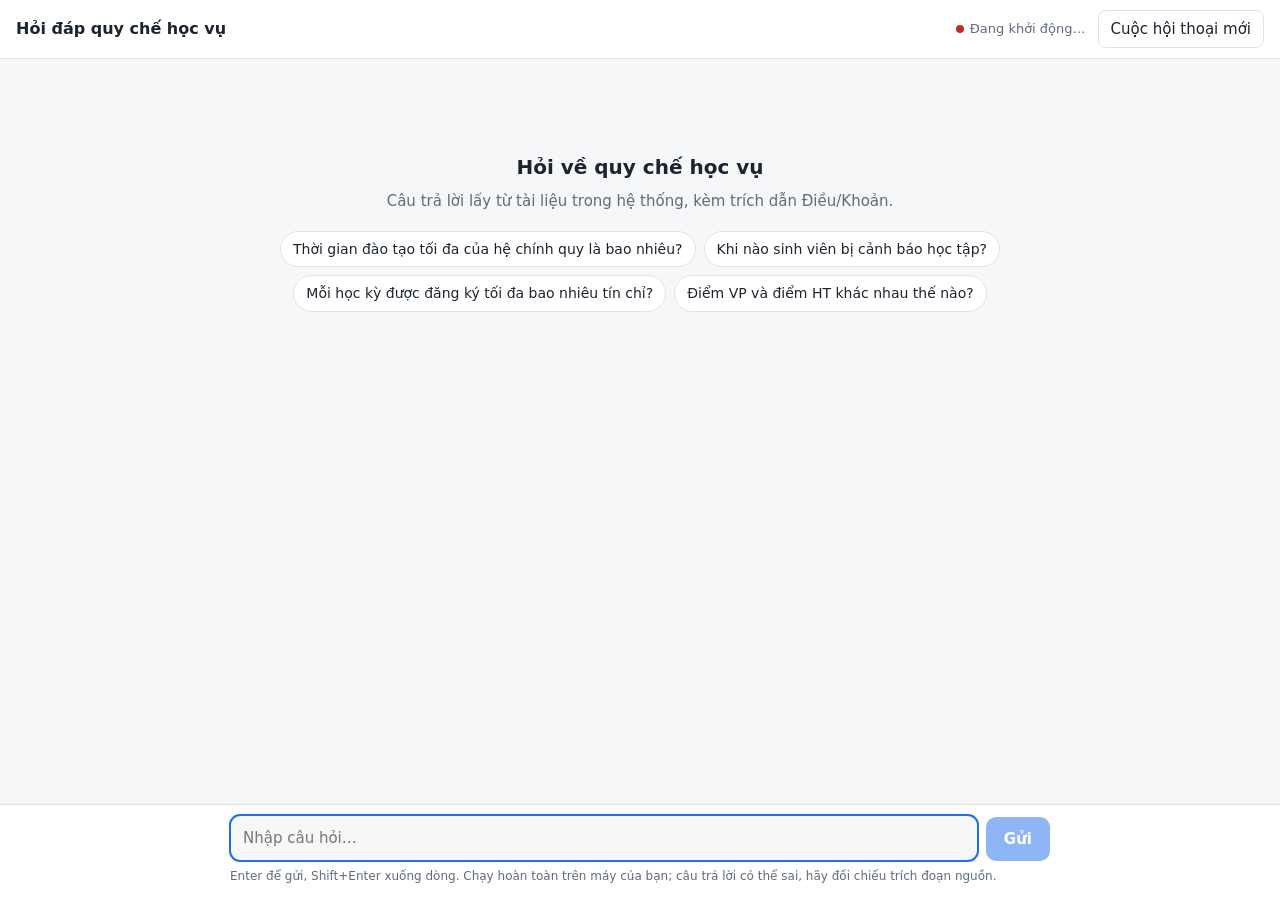
==== app/static/index.html @ e62d804d "feat: docker stack, Qdrant ingest, hybrid retrieval and streaming chat UI" ====
<!doctype html>
<html lang="vi">
<head>
<meta charset="utf-8">
<meta name="viewport" content="width=device-width, initial-scale=1">
<title>Hỏi đáp quy chế học vụ</title>
<style>
  :root {
    --bg: #f6f7f9; --surface: #ffffff; --surface-2: #f0f2f5; --text: #1c2430; --muted: #5f6b7a;
    --border: #dfe3e8; --accent: #1f6feb; --accent-text: #ffffff; --ok: #1a7f37; --warn: #b26b00;
    --err: #c62828; --user: #e8f0fe; --code: #f3f4f6; --shadow: 0 1px 2px rgba(16,24,40,.06);
  }
  @media (prefers-color-scheme: dark) {
    :root {
      --bg: #0f1216; --surface: #171b21; --surface-2: #1f242c; --text: #e6e9ee; --muted: #9aa4b2;
      --border: #2b313a; --accent: #4c8dff; --accent-text: #0b0e12; --ok: #3fb950; --warn: #d29922;
      --err: #f47067; --user: #1c2a42; --code: #222831; --shadow: none;
    }
  }
  * { box-sizing: border-box; }
  html, body { height: 100%; margin: 0; }
  body {
    background: var(--bg); color: var(--text);
    font: 15px/1.6 system-ui, -apple-system, "Segoe UI", Roboto, "Helvetica Neue", Arial, sans-serif;
    display: flex; flex-direction: column;
  }
  header {
    display: flex; align-items: center; gap: 12px; padding: 10px 16px;
    background: var(--surface); border-bottom: 1px solid var(--border);
  }
  header h1 { font-size: 16px; margin: 0; font-weight: 600; flex: 1; min-width: 0;
    white-space: nowrap; overflow: hidden; text-overflow: ellipsis; }
  .status { display: inline-flex; align-items: center; gap: 6px; font-size: 13px; color: var(--muted);
    max-width: 45vw; overflow: hidden; text-overflow: ellipsis; white-space: nowrap; }
  .dot { width: 8px; height: 8px; border-radius: 50%; background: var(--warn); flex: none; }
  .status.ready .dot { background: var(--ok); }
  .status.down .dot { background: var(--err); }
  button { font: inherit; cursor: pointer; }
  .btn { border: 1px solid var(--border); background: var(--surface); color: var(--text);
    padding: 6px 12px; border-radius: 8px; }
  .btn:hover { background: var(--surface-2); }
  main { flex: 1; overflow-y: auto; }
  .thread { max-width: 820px; margin: 0 auto; padding: 20px 16px 8px; }
  .empty { text-align: center; color: var(--muted); padding: 8vh 0 0; }
  .empty h2 { color: var(--text); font-size: 20px; margin: 0 0 6px; }
  .chips { display: flex; flex-wrap: wrap; justify-content: center; gap: 8px; margin-top: 18px; }
  .chip { border: 1px solid var(--border); background: var(--surface); color: var(--text);
    border-radius: 999px; padding: 6px 12px; font-size: 14px; }
  .chip:hover { border-color: var(--accent); }
  .msg { margin: 14px 0; display: flex; }
  .msg.user { justify-content: flex-end; }
  .bubble { max-width: 100%; padding: 10px 14px; border-radius: 12px; overflow-wrap: anywhere; }
  .msg.user .bubble { background: var(--user); max-width: 85%; white-space: pre-wrap; }
  .msg.bot .bubble { background: var(--surface); border: 1px solid var(--border); box-shadow: var(--shadow); width: 100%; }
  .note { font-size: 13px; color: var(--muted); margin-bottom: 6px; }
  .answer > :first-child { margin-top: 0; } .answer > :last-child { margin-bottom: 0; }
  .answer p, .excerpt p { margin: 0 0 8px; } .answer ul, .answer ol, .excerpt ul, .excerpt ol { margin: 0 0 8px; padding-left: 22px; }
  .answer h3, .answer h4, .excerpt h3, .excerpt h4 { font-size: 15px; margin: 10px 0 6px; }
  .answer table, .excerpt table { border-collapse: collapse; margin: 8px 0; font-size: 14px; display: block; overflow-x: auto; }
  .answer th, .answer td, .excerpt th, .excerpt td { border: 1px solid var(--border); padding: 4px 8px; text-align: left; vertical-align: top; }
  .answer th, .excerpt th { background: var(--surface-2); }
  code { background: var(--code); padding: 1px 4px; border-radius: 4px; }
  .cursor::after { content: "▍"; color: var(--muted); animation: blink 1s steps(1) infinite; }
  @keyframes blink { 50% { opacity: 0; } }
  .thinking { color: var(--muted); font-size: 14px; }
  .error { color: var(--err); }
  .sources { margin-top: 10px; border-top: 1px dashed var(--border); padding-top: 8px; }
  .sources h3 { font-size: 13px; color: var(--muted); margin: 0 0 6px; font-weight: 600; text-transform: uppercase; letter-spacing: .03em; }
  .src { display: block; width: 100%; text-align: left; border: 1px solid var(--border); background: var(--surface-2);
    color: var(--text); border-radius: 8px; padding: 6px 10px; margin: 6px 0 0; font-size: 14px; }
  .src:hover { border-color: var(--accent); }
  .src small { color: var(--muted); }
  .excerpt { border: 1px solid var(--border); border-top: none; border-radius: 0 0 8px 8px; padding: 8px 12px;
    font-size: 14px; background: var(--surface); max-height: 360px; overflow: auto; }
  .excerpt .meta { color: var(--muted); font-size: 13px; margin-bottom: 6px; }
  footer { background: var(--surface); border-top: 1px solid var(--border); padding: 10px 16px 14px; }
  form { max-width: 820px; margin: 0 auto; display: flex; gap: 8px; align-items: flex-end; }
  textarea { flex: 1; resize: none; min-height: 44px; max-height: 180px; padding: 10px 12px; border-radius: 10px;
    border: 1px solid var(--border); background: var(--bg); color: var(--text); font: inherit; }
  textarea:focus { outline: 2px solid var(--accent); outline-offset: -1px; }
  .send { background: var(--accent); color: var(--accent-text); border: none; border-radius: 10px; height: 44px; padding: 0 18px; font-weight: 600; }
  .send:disabled { opacity: .5; cursor: not-allowed; }
  .hint { max-width: 820px; margin: 6px auto 0; font-size: 12px; color: var(--muted); }
  @media (max-width: 600px) { .status span.text { display: none; } header h1 { font-size: 15px; } }
</style>
</head>
<body>
<header>
  <h1>Hỏi đáp quy chế học vụ</h1>
  <span id="status" class="status" title=""><span class="dot"></span><span class="text">Đang kiểm tra…</span></span>
  <button id="reset" class="btn" type="button">Cuộc hội thoại mới</button>
</header>

<main id="scroller">
  <div id="thread" class="thread">
    <div id="empty" class="empty">
      <h2>Hỏi về quy chế học vụ</h2>
      <div>Câu trả lời lấy từ tài liệu trong hệ thống, kèm trích dẫn Điều/Khoản.</div>
      <div class="chips">
        <button class="chip" type="button">Thời gian đào tạo tối đa của hệ chính quy là bao nhiêu?</button>
        <button class="chip" type="button">Khi nào sinh viên bị cảnh báo học tập?</button>
        <button class="chip" type="button">Mỗi học kỳ được đăng ký tối đa bao nhiêu tín chỉ?</button>
        <button class="chip" type="button">Điểm VP và điểm HT khác nhau thế nào?</button>
      </div>
    </div>
  </div>
</main>

<footer>
  <form id="form">
    <textarea id="input" rows="1" placeholder="Nhập câu hỏi…"></textarea>
    <button id="send" class="send" type="submit">Gửi</button>
  </form>
  <div class="hint">Enter để gửi, Shift+Enter xuống dòng. Chạy hoàn toàn trên máy của bạn; câu trả lời có thể sai, hãy đối chiếu trích đoạn nguồn.</div>
</footer>

<script>
(() => {
  const HISTORY_MESSAGES = 6;              // last 3 user/assistant turns are sent as context
  const $ = (id) => document.getElementById(id);
  const thread = $("thread"), scroller = $("scroller"), input = $("input"), sendBtn = $("send");
  let history = [];                         // kept in memory only
  let ready = false, busy = false, controller = null;

  // ---- markdown ----
  const escapeHtml = (s) => s.replace(/[&<>"']/g, (c) => ({ "&": "&amp;", "<": "&lt;", ">": "&gt;", '"': "&quot;", "'": "&#39;" }[c]));
  // Small built-in Markdown renderer (no CDN: the app must work offline). Handles what the
  // model and the excerpts use: paragraphs, "-"/"o"/"+" bullets, numbered lists, tables,
  // headings, **bold**, *italic*, `code`. Input is escaped first, so no HTML gets through.
  function inline(s) {
    return escapeHtml(s)
      .replace(/`([^`]+)`/g, "<code>$1</code>")
      .replace(/\*\*([^*]+)\*\*/g, "<strong>$1</strong>")
      .replace(/(^|[\s(])\*([^*\s][^*]*)\*/g, "$1<em>$2</em>")
      .replace(/&lt;br&gt;/g, "<br>");
  }
  function md(text) {
    const lines = String(text).replace(/\r/g, "").split("\n");
    const out = [];
    let list = null;   // "ul" | "ol"
    const closeList = () => { if (list) { out.push(`</${list}>`); list = null; } };
    for (let i = 0; i < lines.length; i++) {
      const line = lines[i].trim();
      if (!line) { closeList(); continue; }
      if (line.startsWith("|") && i + 1 < lines.length && /^\|?\s*:?-{2,}/.test(lines[i + 1].trim())) {
        closeList();
        const cells = (l) => l.trim().replace(/^\||\|$/g, "").split("|").map((c) => inline(c.trim()));
        const head = cells(line);
        i += 1;
        const rows = [];
        while (i + 1 < lines.length && lines[i + 1].trim().startsWith("|")) rows.push(cells(lines[++i]));
        out.push("<table><thead><tr>" + head.map((c) => `<th>${c}</th>`).join("") + "</tr></thead><tbody>"
          + rows.map((r) => "<tr>" + r.map((c) => `<td>${c}</td>`).join("") + "</tr>").join("") + "</tbody></table>");
        continue;
      }
      let m;
      if ((m = line.match(/^(#{1,4})\s+(.*)$/))) { closeList(); const n = Math.min(m[1].length + 2, 6); out.push(`<h${n}>${inline(m[2])}</h${n}>`); continue; }
      if ((m = line.match(/^[-*+•o]\s+(.*)$/))) {
        if (list !== "ul") { closeList(); out.push("<ul>"); list = "ul"; }
        out.push(`<li>${inline(m[1])}</li>`); continue;
      }
      if ((m = line.match(/^(\d+)[.)]\s+(.*)$/)) && list === "ol") { out.push(`<li>${inline(m[2])}</li>`); continue; }
      if ((m = line.match(/^(\d+)[.)]\s+(.*)$/)) && /^\d+[.)]\s/.test((lines[i + 1] || "").trim())) {
        closeList(); out.push(`<ol start="${m[1]}">`); list = "ol"; out.push(`<li>${inline(m[2])}</li>`); continue;
      }
      closeList();
      out.push(`<p>${inline(line)}</p>`);
    }
    closeList();
    return out.join("");
  }

  // ---- status ----
  async function pollHealth() {
    const el = $("status"), text = el.querySelector(".text");
    let msg, cls, detail = "";
    try {
      const r = await fetch("/health", { cache: "no-store" });
      const h = await r.json();
      detail = JSON.stringify(h, null, 2);
      if (h.ready) { msg = "Sẵn sàng"; cls = "ready"; }
      else if (h.ollama !== "ok") { msg = "Chưa kết nối được Ollama"; cls = "down"; }
      else if (String(h.embed_model).startsWith("missing")) { msg = "Đang tải model embedding…"; }
      else if (String(h.llm_model).startsWith("missing")) { msg = "Đang tải model ngôn ngữ…"; }
      else if (h.qdrant !== "ok") { msg = "Chưa kết nối được Qdrant"; cls = "down"; }
      else if (!h.points) { msg = h.ingest === "running" ? "Đang nạp tài liệu…" : "Chưa có tài liệu (chưa ingest)"; }
      else { msg = "Chưa sẵn sàng"; }
      ready = !!h.ready;
    } catch (e) {
      msg = "Đang khởi động…"; cls = "down"; ready = false;
    }
    el.className = "status " + (cls || "");
    text.textContent = msg;
    el.title = detail;
    updateSend();
    setTimeout(pollHealth, ready ? 30000 : 4000);
  }
  function updateSend() {
    sendBtn.disabled = busy ? false : (!ready || !input.value.trim());
    sendBtn.textContent = busy ? "Dừng" : "Gửi";
    sendBtn.title = ready ? "" : "Hệ thống chưa sẵn sàng";
  }

  // ---- rendering ----
  function scrollDown() { scroller.scrollTop = scroller.scrollHeight; }
  function addUser(text) {
    $("empty")?.remove();
    const row = document.createElement("div");
    row.className = "msg user";
    row.innerHTML = `<div class="bubble"></div>`;
    row.firstChild.textContent = text;
    thread.appendChild(row);
    scrollDown();
  }
  function addBot() {
    const row = document.createElement("div");
    row.className = "msg bot";
    row.innerHTML = `<div class="bubble"><div class="note" hidden></div><div class="answer"><span class="thinking">Đang tra cứu tài liệu…</span></div><div class="sources" hidden><h3>Nguồn tham khảo</h3></div></div>`;
    thread.appendChild(row);
    scrollDown();
    return {
      note: row.querySelector(".note"),
      answer: row.querySelector(".answer"),
      sources: row.querySelector(".sources"),
    };
  }
  function renderSources(box, sources) {
    if (!sources.length) return;
    box.hidden = false;
    sources.forEach((s, i) => {
      const pages = s.page_end && s.page_end !== s.page ? `trang ${s.page}–${s.page_end}` : `trang ${s.page}`;
      const btn = document.createElement("button");
      btn.type = "button";
      btn.className = "src";
      btn.setAttribute("aria-expanded", "false");
      btn.innerHTML = `<b>[${i + 1}]</b> ${escapeHtml(s.label)}${s.article_title ? " – " + escapeHtml(s.article_title) : ""} <small>· ${pages} · ${escapeHtml(s.doc_short_title || s.doc_title || "")}</small>`;
      const panel = document.createElement("div");
      panel.className = "excerpt";
      panel.hidden = true;
      const refs = (s.source_refs || []).join("; ");
      panel.innerHTML = `<div class="meta">${escapeHtml(s.doc_title || "")} · ${pages}${refs ? " · Nguồn gốc: " + escapeHtml(refs) : ""}</div>${md(s.text || "")}`;
      btn.onclick = () => {
        panel.hidden = !panel.hidden;
        btn.setAttribute("aria-expanded", String(!panel.hidden));
      };
      box.append(btn, panel);
    });
  }

  // ---- SSE over fetch (POST) ----
  async function* sse(response) {
    const reader = response.body.getReader();
    const decoder = new TextDecoder();
    let buf = "";
    for (;;) {
      const { value, done } = await reader.read();
      if (done) break;
      buf += decoder.decode(value, { stream: true });
      let idx;
      while ((idx = buf.indexOf("\n\n")) >= 0) {
        const raw = buf.slice(0, idx); buf = buf.slice(idx + 2);
        let event = "message", data = "";
        for (const line of raw.split("\n")) {
          if (line.startsWith("event:")) event = line.slice(6).trim();
          else if (line.startsWith("data:")) data += line.slice(5).trim();
        }
        yield { event, data: data ? JSON.parse(data) : null };
      }
    }
  }

  async function ask(text) {
    text = text.trim();
    if (!text || busy) return;
    busy = true; updateSend();
    addUser(text);
    const view = addBot();
    let answer = "", pending = false, finished = false;
    const paint = (final) => {
      if (finished && !final) return;
      if (final) finished = true;
      view.answer.innerHTML = md(answer || "");
      view.answer.classList.toggle("cursor", !final);
      scrollDown();
    };
    controller = new AbortController();
    try {
      const resp = await fetch("/chat", {
        method: "POST",
        headers: { "Content-Type": "application/json" },
        body: JSON.stringify({ message: text, history: history.slice(-HISTORY_MESSAGES) }),
        signal: controller.signal,
      });
      if (!resp.ok) throw new Error(`HTTP ${resp.status}: ${await resp.text()}`);
      for await (const { event, data } of sse(resp)) {
        if (event === "query") {
          view.note.hidden = false;
          view.note.textContent = "Tra cứu với câu hỏi: " + data;
        } else if (event === "token") {
          answer += data;
          if (!pending) { pending = true; requestAnimationFrame(() => { pending = false; paint(false); }); }
        } else if (event === "sources") {
          paint(true);
          renderSources(view.sources, data || []);
        } else if (event === "error") {
          throw new Error(data && data.message);
        }
      }
      paint(true);
      history.push({ role: "user", content: text }, { role: "assistant", content: answer });
    } catch (e) {
      if (e.name === "AbortError") {
        paint(true);
        if (answer) history.push({ role: "user", content: text }, { role: "assistant", content: answer });
      } else {
        view.answer.classList.remove("cursor");
        view.answer.innerHTML = `<span class="error">Lỗi: ${escapeHtml(String(e.message || e))}</span>`;
      }
    } finally {
      busy = false; controller = null; updateSend(); input.focus();
    }
  }

  // ---- events ----
  $("form").addEventListener("submit", (e) => {
    e.preventDefault();
    if (busy) { controller?.abort(); return; }
    const text = input.value;
    input.value = ""; autosize();
    ask(text);
  });
  input.addEventListener("keydown", (e) => {
    if (e.key === "Enter" && !e.shiftKey && !e.isComposing) { e.preventDefault(); $("form").requestSubmit(); }
  });
  function autosize() { input.style.height = "auto"; input.style.height = Math.min(input.scrollHeight, 180) + "px"; updateSend(); }
  input.addEventListener("input", autosize);
  document.querySelectorAll(".chip").forEach((c) => c.addEventListener("click", () => { if (ready) ask(c.textContent); }));
  $("reset").addEventListener("click", () => {
    controller?.abort();
    history = [];
    location.reload();
  });

  pollHealth();
  input.focus();
})();
</script>
</body>
</html>
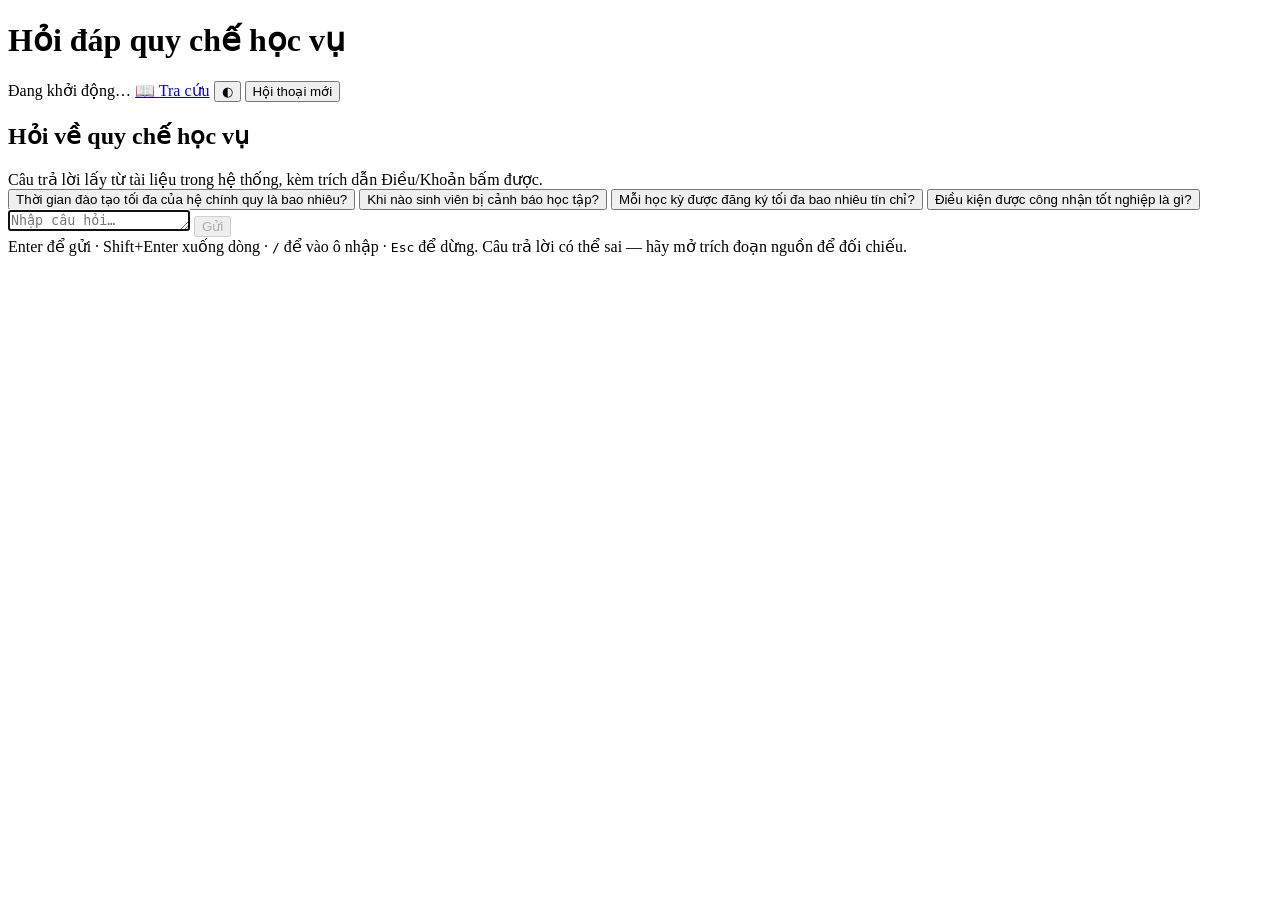
==== commit 180dbd33: "enhance and add report" ====
--- a/app/static/index.html
+++ b/app/static/index.html
@@ -4,129 +4,76 @@
 <meta charset="utf-8">
 <meta name="viewport" content="width=device-width, initial-scale=1">
 <title>Hỏi đáp quy chế học vụ</title>
-<style>
-  :root {
-    --bg: #f6f7f9; --surface: #ffffff; --surface-2: #f0f2f5; --text: #1c2430; --muted: #5f6b7a;
-    --border: #dfe3e8; --accent: #1f6feb; --accent-text: #ffffff; --ok: #1a7f37; --warn: #b26b00;
-    --err: #c62828; --user: #e8f0fe; --code: #f3f4f6; --shadow: 0 1px 2px rgba(16,24,40,.06);
-  }
-  @media (prefers-color-scheme: dark) {
-    :root {
-      --bg: #0f1216; --surface: #171b21; --surface-2: #1f242c; --text: #e6e9ee; --muted: #9aa4b2;
-      --border: #2b313a; --accent: #4c8dff; --accent-text: #0b0e12; --ok: #3fb950; --warn: #d29922;
-      --err: #f47067; --user: #1c2a42; --code: #222831; --shadow: none;
-    }
-  }
-  * { box-sizing: border-box; }
-  html, body { height: 100%; margin: 0; }
-  body {
-    background: var(--bg); color: var(--text);
-    font: 15px/1.6 system-ui, -apple-system, "Segoe UI", Roboto, "Helvetica Neue", Arial, sans-serif;
-    display: flex; flex-direction: column;
-  }
-  header {
-    display: flex; align-items: center; gap: 12px; padding: 10px 16px;
-    background: var(--surface); border-bottom: 1px solid var(--border);
-  }
-  header h1 { font-size: 16px; margin: 0; font-weight: 600; flex: 1; min-width: 0;
-    white-space: nowrap; overflow: hidden; text-overflow: ellipsis; }
-  .status { display: inline-flex; align-items: center; gap: 6px; font-size: 13px; color: var(--muted);
-    max-width: 45vw; overflow: hidden; text-overflow: ellipsis; white-space: nowrap; }
-  .dot { width: 8px; height: 8px; border-radius: 50%; background: var(--warn); flex: none; }
-  .status.ready .dot { background: var(--ok); }
-  .status.down .dot { background: var(--err); }
-  button { font: inherit; cursor: pointer; }
-  .btn { border: 1px solid var(--border); background: var(--surface); color: var(--text);
-    padding: 6px 12px; border-radius: 8px; }
-  .btn:hover { background: var(--surface-2); }
-  main { flex: 1; overflow-y: auto; }
-  .thread { max-width: 820px; margin: 0 auto; padding: 20px 16px 8px; }
-  .empty { text-align: center; color: var(--muted); padding: 8vh 0 0; }
-  .empty h2 { color: var(--text); font-size: 20px; margin: 0 0 6px; }
-  .chips { display: flex; flex-wrap: wrap; justify-content: center; gap: 8px; margin-top: 18px; }
-  .chip { border: 1px solid var(--border); background: var(--surface); color: var(--text);
-    border-radius: 999px; padding: 6px 12px; font-size: 14px; }
-  .chip:hover { border-color: var(--accent); }
-  .msg { margin: 14px 0; display: flex; }
-  .msg.user { justify-content: flex-end; }
-  .bubble { max-width: 100%; padding: 10px 14px; border-radius: 12px; overflow-wrap: anywhere; }
-  .msg.user .bubble { background: var(--user); max-width: 85%; white-space: pre-wrap; }
-  .msg.bot .bubble { background: var(--surface); border: 1px solid var(--border); box-shadow: var(--shadow); width: 100%; }
-  .note { font-size: 13px; color: var(--muted); margin-bottom: 6px; }
-  .answer > :first-child { margin-top: 0; } .answer > :last-child { margin-bottom: 0; }
-  .answer p, .excerpt p { margin: 0 0 8px; } .answer ul, .answer ol, .excerpt ul, .excerpt ol { margin: 0 0 8px; padding-left: 22px; }
-  .answer h3, .answer h4, .excerpt h3, .excerpt h4 { font-size: 15px; margin: 10px 0 6px; }
-  .answer table, .excerpt table { border-collapse: collapse; margin: 8px 0; font-size: 14px; display: block; overflow-x: auto; }
-  .answer th, .answer td, .excerpt th, .excerpt td { border: 1px solid var(--border); padding: 4px 8px; text-align: left; vertical-align: top; }
-  .answer th, .excerpt th { background: var(--surface-2); }
-  code { background: var(--code); padding: 1px 4px; border-radius: 4px; }
-  .cursor::after { content: "▍"; color: var(--muted); animation: blink 1s steps(1) infinite; }
-  @keyframes blink { 50% { opacity: 0; } }
-  .thinking { color: var(--muted); font-size: 14px; }
-  .error { color: var(--err); }
-  .sources { margin-top: 10px; border-top: 1px dashed var(--border); padding-top: 8px; }
-  .sources h3 { font-size: 13px; color: var(--muted); margin: 0 0 6px; font-weight: 600; text-transform: uppercase; letter-spacing: .03em; }
-  .src { display: block; width: 100%; text-align: left; border: 1px solid var(--border); background: var(--surface-2);
-    color: var(--text); border-radius: 8px; padding: 6px 10px; margin: 6px 0 0; font-size: 14px; }
-  .src:hover { border-color: var(--accent); }
-  .src small { color: var(--muted); }
-  .excerpt { border: 1px solid var(--border); border-top: none; border-radius: 0 0 8px 8px; padding: 8px 12px;
-    font-size: 14px; background: var(--surface); max-height: 360px; overflow: auto; }
-  .excerpt .meta { color: var(--muted); font-size: 13px; margin-bottom: 6px; }
-  footer { background: var(--surface); border-top: 1px solid var(--border); padding: 10px 16px 14px; }
-  form { max-width: 820px; margin: 0 auto; display: flex; gap: 8px; align-items: flex-end; }
-  textarea { flex: 1; resize: none; min-height: 44px; max-height: 180px; padding: 10px 12px; border-radius: 10px;
-    border: 1px solid var(--border); background: var(--bg); color: var(--text); font: inherit; }
-  textarea:focus { outline: 2px solid var(--accent); outline-offset: -1px; }
-  .send { background: var(--accent); color: var(--accent-text); border: none; border-radius: 10px; height: 44px; padding: 0 18px; font-weight: 600; }
-  .send:disabled { opacity: .5; cursor: not-allowed; }
-  .hint { max-width: 820px; margin: 6px auto 0; font-size: 12px; color: var(--muted); }
-  @media (max-width: 600px) { .status span.text { display: none; } header h1 { font-size: 15px; } }
-</style>
+<link rel="stylesheet" href="/static/style.css">
 </head>
 <body>
 <header>
   <h1>Hỏi đáp quy chế học vụ</h1>
   <span id="status" class="status" title=""><span class="dot"></span><span class="text">Đang kiểm tra…</span></span>
-  <button id="reset" class="btn" type="button">Cuộc hội thoại mới</button>
+  <a class="btn" href="/browse" title="Đọc toàn văn quy chế (Ctrl+K)">📖 <span class="text">Tra cứu</span></a>
+  <button id="theme" class="btn icon" type="button" title="Đổi giao diện sáng/tối">◐</button>
+  <button id="reset" class="btn" type="button">Hội thoại mới</button>
 </header>
 
 <main id="scroller">
-  <div id="thread" class="thread">
+  <div id="thread" class="wrap">
     <div id="empty" class="empty">
       <h2>Hỏi về quy chế học vụ</h2>
-      <div>Câu trả lời lấy từ tài liệu trong hệ thống, kèm trích dẫn Điều/Khoản.</div>
+      <div>Câu trả lời lấy từ tài liệu trong hệ thống, kèm trích dẫn Điều/Khoản bấm được.</div>
       <div class="chips">
         <button class="chip" type="button">Thời gian đào tạo tối đa của hệ chính quy là bao nhiêu?</button>
         <button class="chip" type="button">Khi nào sinh viên bị cảnh báo học tập?</button>
         <button class="chip" type="button">Mỗi học kỳ được đăng ký tối đa bao nhiêu tín chỉ?</button>
-        <button class="chip" type="button">Điểm VP và điểm HT khác nhau thế nào?</button>
+        <button class="chip" type="button">Điều kiện được công nhận tốt nghiệp là gì?</button>
       </div>
     </div>
   </div>
 </main>
 
 <footer>
-  <form id="form">
-    <textarea id="input" rows="1" placeholder="Nhập câu hỏi…"></textarea>
+  <form id="form" class="composer">
+    <textarea id="input" rows="1" placeholder="Nhập câu hỏi…" autofocus></textarea>
     <button id="send" class="send" type="submit">Gửi</button>
   </form>
-  <div class="hint">Enter để gửi, Shift+Enter xuống dòng. Chạy hoàn toàn trên máy của bạn; câu trả lời có thể sai, hãy đối chiếu trích đoạn nguồn.</div>
+  <div class="hint">Enter để gửi · Shift+Enter xuống dòng · <kbd>/</kbd> để vào ô nhập · <kbd>Esc</kbd> để dừng.
+    Câu trả lời có thể sai — hãy mở trích đoạn nguồn để đối chiếu.</div>
 </footer>
 
 <script>
 (() => {
   const HISTORY_MESSAGES = 6;              // last 3 user/assistant turns are sent as context
+  const STORE_KEY = "regs-chat-v1";        // this browser only; never leaves the machine
+  const STORE_MAX = 20;                    // messages kept across reloads
   const $ = (id) => document.getElementById(id);
   const thread = $("thread"), scroller = $("scroller"), input = $("input"), sendBtn = $("send");
-  let history = [];                         // kept in memory only
+  let history = [];
   let ready = false, busy = false, controller = null;
 
+  // ---- theme: auto -> light -> dark ----
+  const theme = {
+    get: () => { try { return localStorage.getItem("regs-theme") || "auto"; } catch { return "auto"; } },
+    set(v) {
+      try { localStorage.setItem("regs-theme", v); } catch {}
+      if (v === "auto") document.documentElement.removeAttribute("data-theme");
+      else document.documentElement.setAttribute("data-theme", v);
+      $("theme").title = { auto: "Theo hệ thống", light: "Giao diện sáng", dark: "Giao diện tối" }[v];
+      $("theme").textContent = { auto: "◐", light: "☀", dark: "☾" }[v];
+    },
+  };
+  theme.set(theme.get());
+  $("theme").addEventListener("click", () => {
+    const next = { auto: "light", light: "dark", dark: "auto" }[theme.get()];
+    theme.set(next);
+  });
+
   // ---- markdown ----
-  const escapeHtml = (s) => s.replace(/[&<>"']/g, (c) => ({ "&": "&amp;", "<": "&lt;", ">": "&gt;", '"': "&quot;", "'": "&#39;" }[c]));
-  // Small built-in Markdown renderer (no CDN: the app must work offline). Handles what the
-  // model and the excerpts use: paragraphs, "-"/"o"/"+" bullets, numbered lists, tables,
-  // headings, **bold**, *italic*, `code`. Input is escaped first, so no HTML gets through.
+  // Small models sometimes append a recap line like "→ Đáp án: 12 học kỳ chính." despite the
+  // prompt; drop it so the answer reads naturally.
+  const stripRecap = (s) => String(s).replace(/^[ \t]*(?:[→⇒>\-–]+|=>)?[ \t]*\**[ \t]*Đáp án[ \t]*\**[ \t]*:.*$/gimu, "").trimEnd();
+  const escapeHtml = (s) => String(s).replace(/[&<>"']/g, (c) => ({ "&": "&amp;", "<": "&lt;", ">": "&gt;", '"': "&quot;", "'": "&#39;" }[c]));
+  // Built-in Markdown renderer (no CDN: the app must work offline). Handles what the model and
+  // the excerpts use: paragraphs, bullets, numbered lists, tables, headings, bold, italic,
+  // `code`. Input is escaped first, so no HTML gets through.
   function inline(s) {
     return escapeHtml(s)
       .replace(/`([^`]+)`/g, "<code>$1</code>")
@@ -137,7 +84,7 @@
   function md(text) {
     const lines = String(text).replace(/\r/g, "").split("\n");
     const out = [];
-    let list = null;   // "ul" | "ol"
+    let list = null;
     const closeList = () => { if (list) { out.push(`</${list}>`); list = null; } };
     for (let i = 0; i < lines.length; i++) {
       const line = lines[i].trim();
@@ -170,6 +117,51 @@
     return out.join("");
   }
 
+  // ---- citations ----
+  // The model is told to cite "[Tên văn bản, Điều X]". Those brackets are turned into buttons
+  // that open the matching excerpt; a citation naming an article that was never retrieved is
+  // marked instead of quietly looking authoritative.
+  const refOf = (s) => {
+    let m = s.match(/Đi[eề]u\s*0*(\d+)/i);
+    if (m) return "Điều " + Number(m[1]);
+    m = s.match(/Ph[uụ]\s*l[uụ]c\s*0*(\d+)/i);
+    return m ? "Phụ lục " + Number(m[1]) : null;
+  };
+  function linkifyCitations(root, sources) {
+    if (!sources || !sources.length) return;
+    const index = new Map();
+    sources.forEach((s, i) => { if (s.article && !index.has(s.article)) index.set(s.article, i); });
+    const walker = document.createTreeWalker(root, NodeFilter.SHOW_TEXT);
+    const nodes = [];
+    while (walker.nextNode()) if (walker.currentNode.nodeValue.includes("[")) nodes.push(walker.currentNode);
+    for (const node of nodes) {
+      const text = node.nodeValue;
+      const frag = document.createDocumentFragment();
+      let last = 0;
+      for (const m of text.matchAll(/\[[^\[\]]{3,160}\]/g)) {
+        const ref = refOf(m[0]);
+        if (!ref) continue;
+        frag.append(text.slice(last, m.index));
+        const btn = document.createElement("button");
+        btn.type = "button";
+        btn.textContent = m[0];
+        if (index.has(ref)) {
+          btn.className = "cite";
+          btn.dataset.src = index.get(ref);
+          btn.title = "Mở trích đoạn nguồn";
+        } else {
+          btn.className = "cite dead";
+          btn.title = "Trích dẫn này không nằm trong các trích đoạn đã dùng — hãy kiểm tra lại";
+        }
+        frag.append(btn);
+        last = m.index + m[0].length;
+      }
+      if (!last) continue;
+      frag.append(text.slice(last));
+      node.replaceWith(frag);
+    }
+  }
+
   // ---- status ----
   async function pollHealth() {
     const el = $("status"), text = el.querySelector(".text");
@@ -178,15 +170,16 @@
       const r = await fetch("/health", { cache: "no-store" });
       const h = await r.json();
       detail = JSON.stringify(h, null, 2);
-      if (h.ready) { msg = "Sẵn sàng"; cls = "ready"; }
+      if (h.ready) { msg = "Sẵn sàng · " + h.llm_model; cls = "ready"; }
       else if (h.ollama !== "ok") { msg = "Chưa kết nối được Ollama"; cls = "down"; }
       else if (String(h.embed_model).startsWith("missing")) { msg = "Đang tải model embedding…"; }
+      else if (String(h.llm_model).includes("OPENAI_API_KEY")) { msg = "Thiếu OPENAI_API_KEY"; cls = "down"; }
       else if (String(h.llm_model).startsWith("missing")) { msg = "Đang tải model ngôn ngữ…"; }
       else if (h.qdrant !== "ok") { msg = "Chưa kết nối được Qdrant"; cls = "down"; }
       else if (!h.points) { msg = h.ingest === "running" ? "Đang nạp tài liệu…" : "Chưa có tài liệu (chưa ingest)"; }
       else { msg = "Chưa sẵn sàng"; }
       ready = !!h.ready;
-    } catch (e) {
+    } catch {
       msg = "Đang khởi động…"; cls = "down"; ready = false;
     }
     el.className = "status " + (cls || "");
@@ -202,7 +195,9 @@
   }
 
   // ---- rendering ----
-  function scrollDown() { scroller.scrollTop = scroller.scrollHeight; }
+  const scrollDown = () => { scroller.scrollTop = scroller.scrollHeight; };
+  const pageLabel = (s) => (s.page_end && s.page_end !== s.page ? `trang ${s.page}–${s.page_end}` : `trang ${s.page}`);
+
   function addUser(text) {
     $("empty")?.remove();
     const row = document.createElement("div");
@@ -212,39 +207,200 @@
     thread.appendChild(row);
     scrollDown();
   }
+
   function addBot() {
+    $("empty")?.remove();
     const row = document.createElement("div");
     row.className = "msg bot";
-    row.innerHTML = `<div class="bubble"><div class="note" hidden></div><div class="answer"><span class="thinking">Đang tra cứu tài liệu…</span></div><div class="sources" hidden><h3>Nguồn tham khảo</h3></div></div>`;
+    row.innerHTML = `<div class="bubble">
+      <div class="note" hidden></div>
+      <div class="answer"><span class="thinking" role="status"><span class="dots" aria-hidden="true"><i></i><i></i><i></i></span><span class="label">Đang tra cứu tài liệu…</span></span></div>
+      <div class="warnbox" hidden></div>
+      <div class="toolbar" hidden></div>
+      <div class="sources" hidden>
+        <button class="srctoggle" type="button" aria-expanded="false">
+          <span class="chev" aria-hidden="true">▸</span><span class="lbl">Nguồn tham khảo</span>
+        </button>
+        <div class="srclist" hidden></div>
+      </div>
+    </div>`;
     thread.appendChild(row);
     scrollDown();
+    const bubble = row.querySelector(".bubble");
+    bubble.addEventListener("click", (e) => {
+      const cite = e.target.closest(".cite[data-src]");
+      if (cite) { openSource(bubble, Number(cite.dataset.src)); return; }
+      const toggle = e.target.closest(".srctoggle");
+      if (toggle) showSources(bubble, toggle.getAttribute("aria-expanded") !== "true");
+    });
     return {
+      row, bubble,
       note: row.querySelector(".note"),
       answer: row.querySelector(".answer"),
+      warn: row.querySelector(".warnbox"),
+      toolbar: row.querySelector(".toolbar"),
       sources: row.querySelector(".sources"),
     };
   }
+
+  // The source list starts collapsed: an answer is usually two lines and six sources, and
+  // the sources pushed the next question off the screen. A citation click still works - it
+  // opens the list on the way to the excerpt it points at.
+  function showSources(bubble, open) {
+    const toggle = bubble.querySelector(".srctoggle");
+    const list = bubble.querySelector(".srclist");
+    if (!toggle || !list) return;
+    list.hidden = !open;
+    toggle.setAttribute("aria-expanded", String(open));
+  }
+
+  function openSource(bubble, i) {
+    showSources(bubble, true);
+    const rows = bubble.querySelectorAll(".srcrow");
+    const target = rows[i];
+    if (!target) return;
+    const btn = target.querySelector(".src");
+    const panel = target.nextElementSibling;
+    if (panel && panel.classList.contains("excerpt")) {
+      panel.hidden = false;
+      btn.setAttribute("aria-expanded", "true");
+      panel.classList.remove("flash");
+      void panel.offsetWidth;          // restart the highlight animation
+      panel.classList.add("flash");
+      panel.scrollIntoView({ behavior: "smooth", block: "nearest" });
+    }
+  }
+
   function renderSources(box, sources) {
-    if (!sources.length) return;
+    const list = box.querySelector(".srclist");
+    const label = box.querySelector(".srctoggle .lbl");
+    list.replaceChildren();
+    if (!sources || !sources.length) { box.hidden = true; return; }
     box.hidden = false;
+    if (label) label.textContent = `Nguồn tham khảo (${sources.length})`;
     sources.forEach((s, i) => {
-      const pages = s.page_end && s.page_end !== s.page ? `trang ${s.page}–${s.page_end}` : `trang ${s.page}`;
+      const row = document.createElement("div");
+      row.className = "srcrow";
       const btn = document.createElement("button");
       btn.type = "button";
-      btn.className = "src";
+      btn.className = "src" + (s.origin === "context" ? " ctx" : "");
       btn.setAttribute("aria-expanded", "false");
-      btn.innerHTML = `<b>[${i + 1}]</b> ${escapeHtml(s.label)}${s.article_title ? " – " + escapeHtml(s.article_title) : ""} <small>· ${pages} · ${escapeHtml(s.doc_short_title || s.doc_title || "")}</small>`;
+      const context = s.origin === "context" ? ' <small>· ngữ cảnh bổ sung</small>' : "";
+      btn.innerHTML = `<b>[${i + 1}]</b> ${escapeHtml(s.label || "")}`
+        + (s.article_title ? " – " + escapeHtml(s.article_title) : "")
+        + ` <small>· ${pageLabel(s)} · ${escapeHtml(s.doc_short_title || s.doc_title || "")}</small>${context}`;
+      row.append(btn);
+      if (s.doc_id) {
+        const pdf = document.createElement("a");
+        pdf.className = "pdf";
+        pdf.href = `/source/${encodeURIComponent(s.doc_id)}#page=${s.page}`;
+        pdf.target = "_blank";
+        pdf.rel = "noopener";
+        pdf.textContent = "PDF";
+        pdf.title = `Mở bản gốc tại ${pageLabel(s)}`;
+        row.append(pdf);
+      }
       const panel = document.createElement("div");
       panel.className = "excerpt";
       panel.hidden = true;
       const refs = (s.source_refs || []).join("; ");
-      panel.innerHTML = `<div class="meta">${escapeHtml(s.doc_title || "")} · ${pages}${refs ? " · Nguồn gốc: " + escapeHtml(refs) : ""}</div>${md(s.text || "")}`;
+      panel.innerHTML = `<div class="meta">${escapeHtml(s.doc_title || "")} · ${pageLabel(s)}`
+        + (refs ? " · Nguồn gốc: " + escapeHtml(refs) : "") + `</div>${md(s.text || "")}`;
       btn.onclick = () => {
         panel.hidden = !panel.hidden;
         btn.setAttribute("aria-expanded", String(!panel.hidden));
       };
-      box.append(btn, panel);
+      list.append(row, panel);
     });
+  }
+
+  function renderToolbar(view, { question, answer, sources, done }) {
+    const bar = view.toolbar;
+    bar.innerHTML = "";
+    bar.hidden = false;
+    const copy = document.createElement("button");
+    copy.type = "button"; copy.className = "tool"; copy.textContent = "Sao chép";
+    copy.onclick = async () => {
+      try { await navigator.clipboard.writeText(answer); copy.textContent = "Đã chép ✓"; }
+      catch { copy.textContent = "Không chép được"; }
+      setTimeout(() => (copy.textContent = "Sao chép"), 1600);
+    };
+    bar.append(copy);
+    if (question) {
+      const again = document.createElement("button");
+      again.type = "button"; again.className = "tool"; again.textContent = "Hỏi lại";
+      again.onclick = () => { if (!busy && ready) ask(question, { regenerate: true }); };
+      bar.append(again);
+    }
+    for (const [vote, glyph, title] of [["up", "👍", "Câu trả lời đúng"], ["down", "👎", "Câu trả lời sai hoặc thiếu"]]) {
+      const b = document.createElement("button");
+      b.type = "button"; b.className = "tool"; b.textContent = glyph; b.title = title;
+      b.onclick = () => {
+        bar.querySelectorAll(".tool.on").forEach((x) => x.classList.remove("on"));
+        b.classList.add("on");
+        fetch("/feedback", {
+          method: "POST", headers: { "Content-Type": "application/json" },
+          body: JSON.stringify({ vote, question, answer: answer.slice(0, 8000),
+                                 sources: (sources || []).map((s) => `${s.article || ""} ${s.label || ""}`.trim()) }),
+        }).catch(() => {});
+      };
+      bar.append(b);
+    }
+    if (done) {
+      const meta = document.createElement("span");
+      meta.className = "meta";
+      const bits = [];
+      if (done.latency_ms) bits.push(`${(done.latency_ms / 1000).toFixed(1)}s`);
+      if (done.retrieval_ms) bits.push(`tra cứu ${done.retrieval_ms}ms`);
+      if (sources && sources.length) bits.push(`${sources.length} trích đoạn`);
+      meta.textContent = bits.join(" · ");
+      bar.append(meta);
+    }
+  }
+
+  function renderSuggestions(view, list) {
+    if (!list || !list.length) return;
+    const box = document.createElement("div");
+    box.className = "chips";
+    box.style.justifyContent = "flex-start";
+    box.style.marginTop = "10px";
+    for (const s of list) {
+      const a = document.createElement("a");
+      a.className = "chip";
+      a.href = `/browse?article=${encodeURIComponent(s.article)}`;
+      a.textContent = s.title ? `${s.article} – ${s.title}` : s.article;
+      box.append(a);
+    }
+    const label = document.createElement("div");
+    label.className = "note";
+    label.textContent = "Có thể bạn đang tìm:";
+    view.answer.append(label, box);
+  }
+
+  // ---- persistence (this browser only) ----
+  const saved = [];
+  function remember(entry) {
+    saved.push(entry);
+    while (saved.length > STORE_MAX) saved.shift();
+    try { localStorage.setItem(STORE_KEY, JSON.stringify({ saved, history: history.slice(-HISTORY_MESSAGES) })); }
+    catch {}
+  }
+  function restore() {
+    let data;
+    try { data = JSON.parse(localStorage.getItem(STORE_KEY) || "null"); } catch { return; }
+    if (!data || !data.saved || !data.saved.length) return;
+    history = data.history || [];
+    for (const entry of data.saved) {
+      saved.push(entry);
+      if (entry.role === "user") { addUser(entry.text); continue; }
+      const view = addBot();
+      view.answer.innerHTML = md(entry.text);
+      renderSources(view.sources, entry.sources);
+      linkifyCitations(view.answer, entry.sources);
+      renderToolbar(view, { question: entry.question, answer: entry.text,
+                            sources: entry.sources, done: entry.done });
+    }
+    scrollDown();
   }
 
   // ---- SSE over fetch (POST) ----
@@ -269,18 +425,19 @@
     }
   }
 
-  async function ask(text) {
+  async function ask(text, opts = {}) {
     text = text.trim();
     if (!text || busy) return;
     busy = true; updateSend();
-    addUser(text);
+    if (!opts.regenerate) { addUser(text); remember({ role: "user", text }); }
     const view = addBot();
-    let answer = "", pending = false, finished = false;
+    let answer = "", sources = [], pending = false, finished = false, doneInfo = null;
     const paint = (final) => {
       if (finished && !final) return;
       if (final) finished = true;
-      view.answer.innerHTML = md(answer || "");
+      view.answer.innerHTML = md(stripRecap(answer || ""));
       view.answer.classList.toggle("cursor", !final);
+      if (final) linkifyCitations(view.answer, sources);
       scrollDown();
     };
     controller = new AbortController();
@@ -296,22 +453,56 @@
         if (event === "query") {
           view.note.hidden = false;
           view.note.textContent = "Tra cứu với câu hỏi: " + data;
+        } else if (event === "retrieved") {
+          // Excerpts land before the first token, so the reader can start checking sources
+          // while the model is still writing.
+          sources = data.sources || [];
+          renderSources(view.sources, sources);
+          const label = view.answer.querySelector(".thinking .label");
+          // "Đang đọc" rather than "Đã tìm thấy": at this point the excerpts are only the
+          // closest ones, and whether any of them answers the question is not known yet.
+          if (label) label.textContent = `Đang đọc ${sources.length} trích đoạn…`;
         } else if (event === "token") {
           answer += data;
           if (!pending) { pending = true; requestAnimationFrame(() => { pending = false; paint(false); }); }
         } else if (event === "sources") {
+          sources = data || [];
           paint(true);
-          renderSources(view.sources, data || []);
+          renderSources(view.sources, sources);
+          linkifyCitations(view.answer, sources);
+        } else if (event === "done") {
+          doneInfo = data;
         } else if (event === "error") {
           throw new Error(data && data.message);
         }
       }
       paint(true);
-      history.push({ role: "user", content: text }, { role: "assistant", content: answer });
+      const clean = stripRecap(answer);
+      if (doneInfo && doneInfo.unsupported_citations && doneInfo.unsupported_citations.length) {
+        view.warn.hidden = false;
+        view.warn.textContent = "⚠ Câu trả lời trích dẫn " + doneInfo.unsupported_citations.join(", ")
+          + " nhưng điều này không nằm trong các trích đoạn đã dùng. Hãy kiểm tra lại bản gốc.";
+      }
+      if (doneInfo && doneInfo.found === false) {
+        if (doneInfo.read) {
+          view.warn.hidden = false;
+          view.warn.className = "warnbox info";
+          view.warn.textContent = `Đã đọc ${doneInfo.read} trích đoạn gần nghĩa nhất nhưng `
+            + `không đoạn nào trả lời được câu hỏi này, nên không có nguồn nào được dẫn.`;
+        }
+        renderSuggestions(view, doneInfo.suggestions);
+      }
+      renderToolbar(view, { question: text, answer: clean, sources, done: doneInfo });
+      history.push({ role: "user", content: text }, { role: "assistant", content: clean });
+      remember({ role: "bot", text: clean, sources, question: text, done: doneInfo });
     } catch (e) {
       if (e.name === "AbortError") {
         paint(true);
-        if (answer) history.push({ role: "user", content: text }, { role: "assistant", content: answer });
+        if (answer) {
+          const clean = stripRecap(answer);
+          history.push({ role: "user", content: text }, { role: "assistant", content: clean });
+          remember({ role: "bot", text: clean, sources, question: text, done: null });
+        }
       } else {
         view.answer.classList.remove("cursor");
         view.answer.innerHTML = `<span class="error">Lỗi: ${escapeHtml(String(e.message || e))}</span>`;
@@ -337,11 +528,22 @@
   document.querySelectorAll(".chip").forEach((c) => c.addEventListener("click", () => { if (ready) ask(c.textContent); }));
   $("reset").addEventListener("click", () => {
     controller?.abort();
-    history = [];
-    location.reload();
+    try { localStorage.removeItem(STORE_KEY); } catch {}
+    location.href = "/";
   });
-
+  document.addEventListener("keydown", (e) => {
+    const typing = /^(INPUT|TEXTAREA)$/.test(document.activeElement?.tagName || "");
+    if (e.key === "/" && !typing) { e.preventDefault(); input.focus(); }
+    else if (e.key === "Escape" && busy) { controller?.abort(); }
+    else if (e.key === "k" && (e.metaKey || e.ctrlKey)) { e.preventDefault(); location.href = "/browse"; }
+  });
+
+  restore();
   pollHealth();
+  // "Hỏi về Điều 37" on the browse page lands here as /?q=...; prefill rather than auto-send,
+  // so the reader sees the question before it is asked.
+  const prefill = new URLSearchParams(location.search).get("q");
+  if (prefill) { input.value = prefill; autosize(); }
   input.focus();
 })();
 </script>
